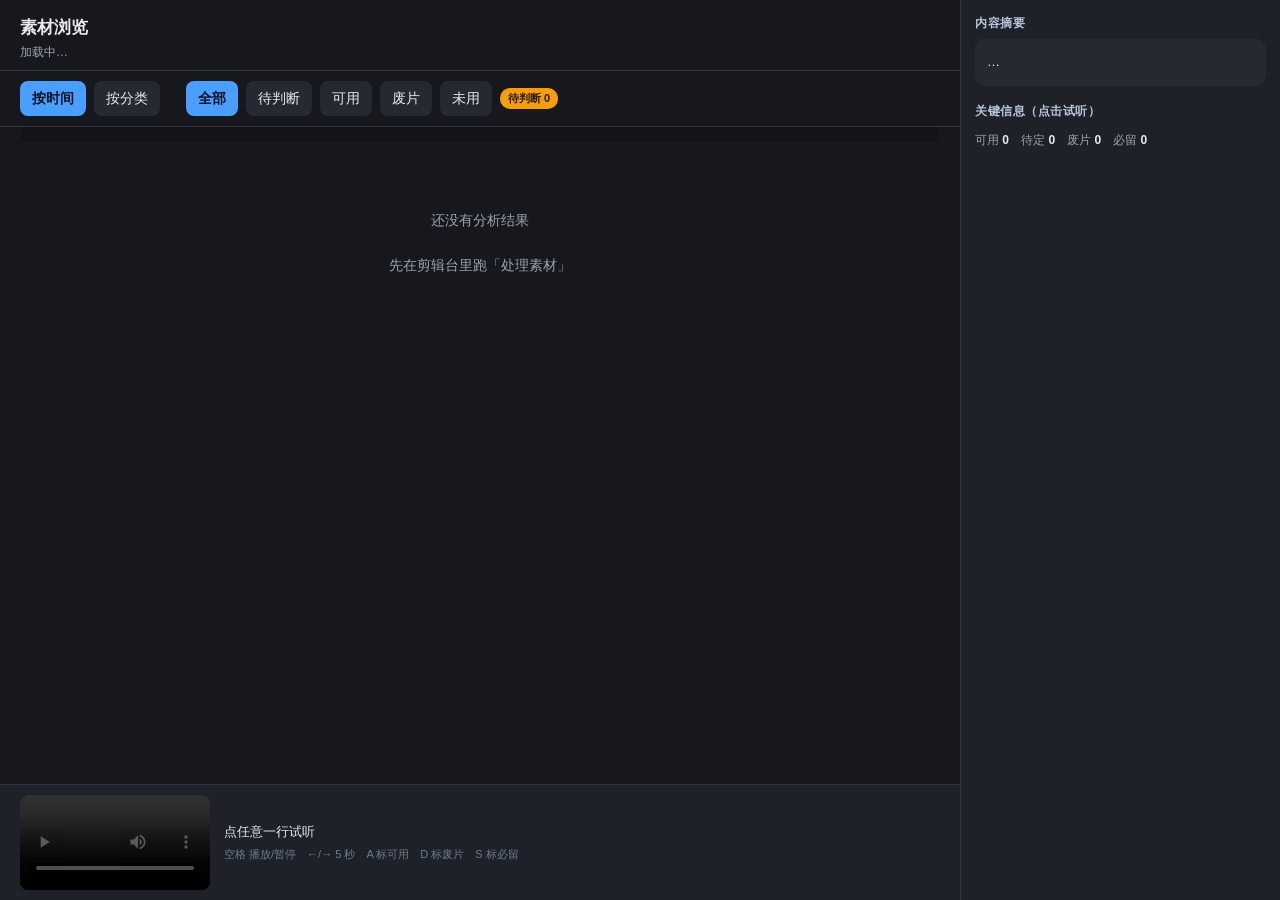
==== gui/static/browse.html @ af394642 "feat(gui): production browse page wired to real data - 时间/分类双视图，密度条，A/D 改档、S 标必留，即时落盘 - 右栏内容摘要 + 关键信" ====
<!DOCTYPE html><html lang="zh-CN"><head><meta charset="utf-8">
<title>素材浏览 · 剪辑台</title>
<style>
:root{--bg:#16181d;--panel:#1e2128;--panel2:#252932;--line:#2f3440;--text:#e8eaf0;
--muted:#9aa2b1;--accent:#4a9eff;--waste:#4b5563;--pending:#f59e0b;--usable:#3ddc84}
*{box-sizing:border-box}
body{margin:0;background:var(--bg);color:var(--text);font:14px/1.6 -apple-system,"PingFang SC",sans-serif}
button{font:inherit;cursor:pointer;border:none;border-radius:8px;padding:6px 12px;background:var(--panel2);color:var(--text)}
button:hover{filter:brightness(1.15)}
button.on{background:var(--accent);color:#06121f;font-weight:600}
#app{display:grid;grid-template-columns:1fr 320px;height:100vh}
main{display:flex;flex-direction:column;overflow:hidden}
header{padding:14px 20px 8px;border-bottom:1px solid var(--line)}
h1{margin:0;font-size:17px}
.sub{color:var(--muted);font-size:12px;margin-top:2px}
.bar{display:flex;gap:8px;align-items:center;padding:10px 20px;border-bottom:1px solid var(--line);flex-wrap:wrap}
.badge{font-size:11px;color:#2a1c02;background:var(--pending);border-radius:10px;padding:2px 8px;font-weight:700;cursor:pointer}
.density{height:14px;background:#12141a;border-radius:7px;overflow:hidden;display:flex;margin:0 20px 8px;cursor:pointer}
.density div{height:100%}
.list{flex:1;overflow:auto;padding:0 20px 130px}
.row{display:grid;grid-template-columns:88px 120px 44px 1fr 50px 30px;gap:8px;align-items:center;
padding:7px 8px;border-bottom:1px solid #23262e;cursor:pointer}
.row:hover{background:#1a1d24}
.row.active{background:#1b2740}
.tc{color:var(--muted);font-size:12px;font-variant-numeric:tabular-nums}
.cat{font-size:11px;color:#9fb4d8;background:#1d2735;border-radius:6px;padding:2px 6px;text-align:center;
overflow:hidden;text-overflow:ellipsis;white-space:nowrap}
.lv{font-size:11px;font-weight:700;text-align:center;border-radius:5px;padding:2px 0}
.lv1{background:#252a33;color:#8b94a3}.lv2{background:#4a3108;color:#ffc45c}.lv3{background:#123a28;color:#5ce0a0}
.sum{font-size:13px;overflow:hidden;text-overflow:ellipsis;white-space:nowrap}
.sum small{color:var(--muted);font-size:11px;display:block;white-space:nowrap;overflow:hidden;text-overflow:ellipsis}
.dur{color:var(--muted);font-size:12px;text-align:right}
.star{font-size:15px;background:none;padding:0;color:#4b5563}
.star.on{color:#f5c542}
.used{color:var(--usable);font-size:10px;margin-left:4px}
.group{margin:14px 0 6px;font-weight:600;font-size:13px;color:#b9c6da;display:flex;gap:8px;flex-wrap:wrap;align-items:baseline}
.group span{font-weight:400;color:var(--muted);font-size:11px}
.group .num{color:#9fb4d8}
aside{border-left:1px solid var(--line);background:var(--panel);padding:14px;overflow:auto}
aside h2{font-size:12px;margin:0 0 6px;color:#b9c6da;letter-spacing:.5px}
.summary{background:var(--panel2);border-radius:10px;padding:12px;font-size:13px;line-height:1.75}
.kp{margin:6px 0;font-size:12px;color:#c8d2e0;cursor:pointer}
.kp:hover{color:#fff}
.kp b{color:var(--accent);font-variant-numeric:tabular-nums;font-weight:600;margin-right:6px}
.cast{font-size:12px;color:var(--muted);margin-top:8px}
footer{position:fixed;left:0;right:320px;bottom:0;background:var(--panel);border-top:1px solid var(--line);
padding:10px 20px;display:flex;gap:14px;align-items:center}
footer video{width:190px;border-radius:8px;background:#000}
footer .t{font-size:12.5px}
footer .t b{color:var(--accent)}
footer .keys{font-size:11px;color:#6b7c93;margin-top:4px}
.stat{display:flex;gap:12px;font-size:12px;color:var(--muted);flex-wrap:wrap;margin-top:10px}
.stat b{color:var(--text)}
.empty{color:var(--muted);text-align:center;padding:60px}
</style></head><body>
<div id="app">
<main>
  <header>
    <h1 id="title">素材浏览</h1>
    <div class="sub" id="sub">加载中…</div>
  </header>
  <div class="bar">
    <button id="vTime" class="on" onclick="setView('time')">按时间</button>
    <button id="vCat" onclick="setView('cat')">按分类</button>
    <span style="width:10px"></span>
    <button id="fAll" class="on" onclick="setFilter(0)">全部</button>
    <button id="f2" onclick="setFilter(2)">待判断</button>
    <button id="f3" onclick="setFilter(3)">可用</button>
    <button id="f1" onclick="setFilter(1)">废片</button>
    <button id="fUn" onclick="setFilter(9)">未用</button>
    <span class="badge" id="pendBadge" title="只看待判断" onclick="setFilter(2)">待判断 0</span>
    <span style="margin-left:auto;color:var(--muted);font-size:12px" id="count"></span>
  </div>
  <div class="density" id="density"></div>
  <div class="list" id="list"><div class="empty">加载中…</div></div>
</main>
<aside>
  <h2>内容摘要</h2>
  <div class="summary" id="summary">…</div>
  <h2 style="margin-top:16px">关键信息（点击试听）</h2>
  <div id="keypoints"></div>
  <div class="stat">
    <span>可用 <b id="n3">0</b></span><span>待定 <b id="n2">0</b></span>
    <span>废片 <b id="n1">0</b></span><span>必留 <b id="nM">0</b></span>
  </div>
  <div class="stat" style="margin-top:8px" id="castBox"></div>
</aside>
</div>
<footer>
  <video id="pv" controls preload="metadata"></video>
  <div>
    <div class="t" id="now">点任意一行试听</div>
    <div class="keys">空格 播放/暂停　←/→ 5 秒　A 标可用　D 标废片　S 标必留</div>
  </div>
</footer>
<script>
const PROJECT = new URLSearchParams(location.search).get('project') || '';
const LV = {1:'废片',2:'待定',3:'可用'};
const COLOR = {1:'var(--waste)',2:'var(--pending)',3:'var(--usable)'};
const pv = document.getElementById('pv');
let DATA = null, view='time', filter=0, cur=null;
const fmt = s => String(Math.floor(s/60)).padStart(2,'0')+':'+(s%60).toFixed(1).padStart(4,'0');

async function load(){
  const r = await fetch('/api/browse?project='+encodeURIComponent(PROJECT));
  if(!r.ok){ const e = await r.json().catch(()=>({}));
    document.getElementById('list').innerHTML =
      `<div class="empty">${e.error || '还没有分析结果'}<br><br>先在剪辑台里跑「处理素材」</div>`; return; }
  DATA = await r.json();
  pv.src = '/media/'+encodeURIComponent(PROJECT)+'/proxy';
  document.getElementById('title').textContent = DATA.project.title || PROJECT;
  document.getElementById('sub').textContent =
    `素材 ${(DATA.material_duration/60).toFixed(1)} 分钟 · ${DATA.segments.length} 段 · 目标 ${DATA.project.target_duration}s`;
  renderSummary(); density(); render();
}
function renderSummary(){
  const s = DATA.summary || {};
  document.getElementById('summary').innerHTML =
    (s.summary || '（暂无摘要）') + (s.fallback ? '<div style="color:#8a6a3a;font-size:11px;margin-top:6px">（兜底摘要）</div>' : '');
  const box = document.getElementById('keypoints');
  box.innerHTML = (s.key_points||[]).map(p=>
    `<div class="kp" onclick="jump(${p.at}, null, ${p.at+4})"><b>${fmt(p.at)}</b>${p.text}
       <span style="color:#6b7c93">· ${p.why||''}</span></div>`).join('') || '<div class="kp">—</div>';
  document.getElementById('castBox').innerHTML =
    (s.cast||[]).map(c=>`<span>${c.name}<span style="color:#6b7c93"> · ${c.desc}</span></span>`).join('');
}
function density(){
  const d = document.getElementById('density'); d.innerHTML='';
  const total = DATA.material_duration || 1;
  DATA.segments.forEach(s=>{
    const el = document.createElement('div');
    el.style.width = ((s.dur/total)*100).toFixed(3)+'%';
    el.style.background = COLOR[s.level];
    el.title = fmt(s.start)+' '+LV[s.level]+' · '+(s.topic||'');
    el.onclick = e=>{e.stopPropagation(); jump(s.start, s.id, s.end);};
    d.appendChild(el);
  });
}
function setView(v){ view=v;
  document.getElementById('vTime').classList.toggle('on',v==='time');
  document.getElementById('vCat').classList.toggle('on',v==='cat'); render(); }
function setFilter(f){ filter=f;
  [['fAll',0],['f2',2],['f3',3],['f1',1],['fUn',9]].forEach(([id,v])=>
    document.getElementById(id).classList.toggle('on', v===f)); render(); }
function pass(s){
  if(filter===9) return !s.inCut;
  if(filter===0) return true;
  return s.level===filter;
}
function row(s){
  return `<div class="row" data-id="${s.id}" onclick="jump(${s.start},'${s.id}',${s.end})">
    <div class="tc">${fmt(s.start)}</div>
    <div class="cat" title="${s.topic||''}">${s.topic||'—'}</div>
    <div class="lv lv${s.level}" title="${(s.level_reason||'').replace(/"/g,'')}">${LV[s.level]}</div>
    <div class="sum">${escapeHtml(s.text).slice(0,60)}${s.inCut?'<span class="used">已用</span>':''}
      <small>${escapeHtml(s.level_reason||'')}${s.visual_flags?.length?' · 画面:'+s.visual_flags.join('/'):''}</small></div>
    <div class="dur">${s.dur.toFixed(1)}s</div>
    <button class="star ${s.must_keep?'on':''}" onclick="event.stopPropagation();toggleMust('${s.id}')">★</button>
  </div>`;
}
function escapeHtml(t){ return (t||'').replace(/[&<>"]/g, c=>({'&':'&amp;','<':'&lt;','>':'&gt;','"':'&quot;'}[c])); }

function render(){
  if(!DATA) return;
  const list = document.getElementById('list');
  const items = DATA.segments.filter(pass);
  document.getElementById('count').textContent = `显示 ${items.length} / ${DATA.segments.length} 段`;
  if(view==='time'){ list.innerHTML = items.map(row).join(''); }
  else{
    const groups = {};
    items.forEach(s=>{ (groups[s.topic||'未归类'] ||= []).push(s); });
    list.innerHTML = Object.entries(groups).map(([name, arr])=>{
      const t = (DATA.topics||[]).find(x=>x.name===name) || {};
      const usable = arr.filter(s=>s.level===3).length;
      return `<div class="group">${name}${t.must?' · <span style="color:#ffc45c">必留</span>':''}
        <span>${arr.length} 句 · 可用 <span class="num">${usable}</span> ·
        可用时长 ${(t.usable_dur||0).toFixed(0)}s · 预算 ${t.budget||0}s</span></div>`
        + arr.map(row).join('');
    }).join('');
  }
  const n = {1:0,2:0,3:0};
  DATA.segments.forEach(s=>n[s.level]++);
  document.getElementById('n1').textContent=n[1];
  document.getElementById('n2').textContent=n[2];
  document.getElementById('n3').textContent=n[3];
  document.getElementById('nM').textContent=DATA.segments.filter(s=>s.must_keep).length;
  document.getElementById('pendBadge').textContent=`待判断 ${n[2]}`;
}

function jump(start, id, end){
  pv.currentTime = Math.max(0, start-0.3); pv.play();
  cur = id || null;
  const s = DATA.segments.find(x=>x.id===cur);
  document.getElementById('now').innerHTML = `<b>${fmt(start)}–${fmt(end||start+1)}</b>　${s?escapeHtml(s.text).slice(0,40):''}<br>
    <span style="color:var(--muted)">${s?escapeHtml(s.level_reason||''):''}</span>`;
  document.querySelectorAll('.row').forEach(r=>r.classList.toggle('active', r.dataset.id===cur));
  clearInterval(window._t);
  window._t = setInterval(()=>{ if(pv.currentTime>=(end||start+999)){pv.pause();clearInterval(window._t);} },120);
}
async function setLevel(id, level){
  const s = DATA.segments.find(x=>x.id===id); if(!s) return;
  s.level = level; s.level_reason = `人工改为${LV[level]}`; s.override = true;
  await fetch('/api/browse/level', {method:'POST', headers:{'Content-Type':'application/json'},
    body: JSON.stringify({project:PROJECT, id, level})});
  render();
}
async function toggleMust(id){
  const s = DATA.segments.find(x=>x.id===id); if(!s) return;
  s.must_keep = !s.must_keep;
  await fetch('/api/browse/must', {method:'POST', headers:{'Content-Type':'application/json'},
    body: JSON.stringify({project:PROJECT, id, must:s.must_keep})});
  render();
}
document.addEventListener('keydown', e=>{
  if(e.target.tagName==='INPUT') return;
  if(e.code==='Space'){ e.preventDefault(); pv.paused?pv.play():pv.pause(); }
  if(e.code==='ArrowRight') pv.currentTime+=5;
  if(e.code==='ArrowLeft') pv.currentTime-=5;
  if(!cur) return;
  if(e.key==='a'||e.key==='A') setLevel(cur,3);
  if(e.key==='d'||e.key==='D') setLevel(cur,1);
  if(e.key==='s'||e.key==='S') toggleMust(cur);
});
load();
</script></body></html>
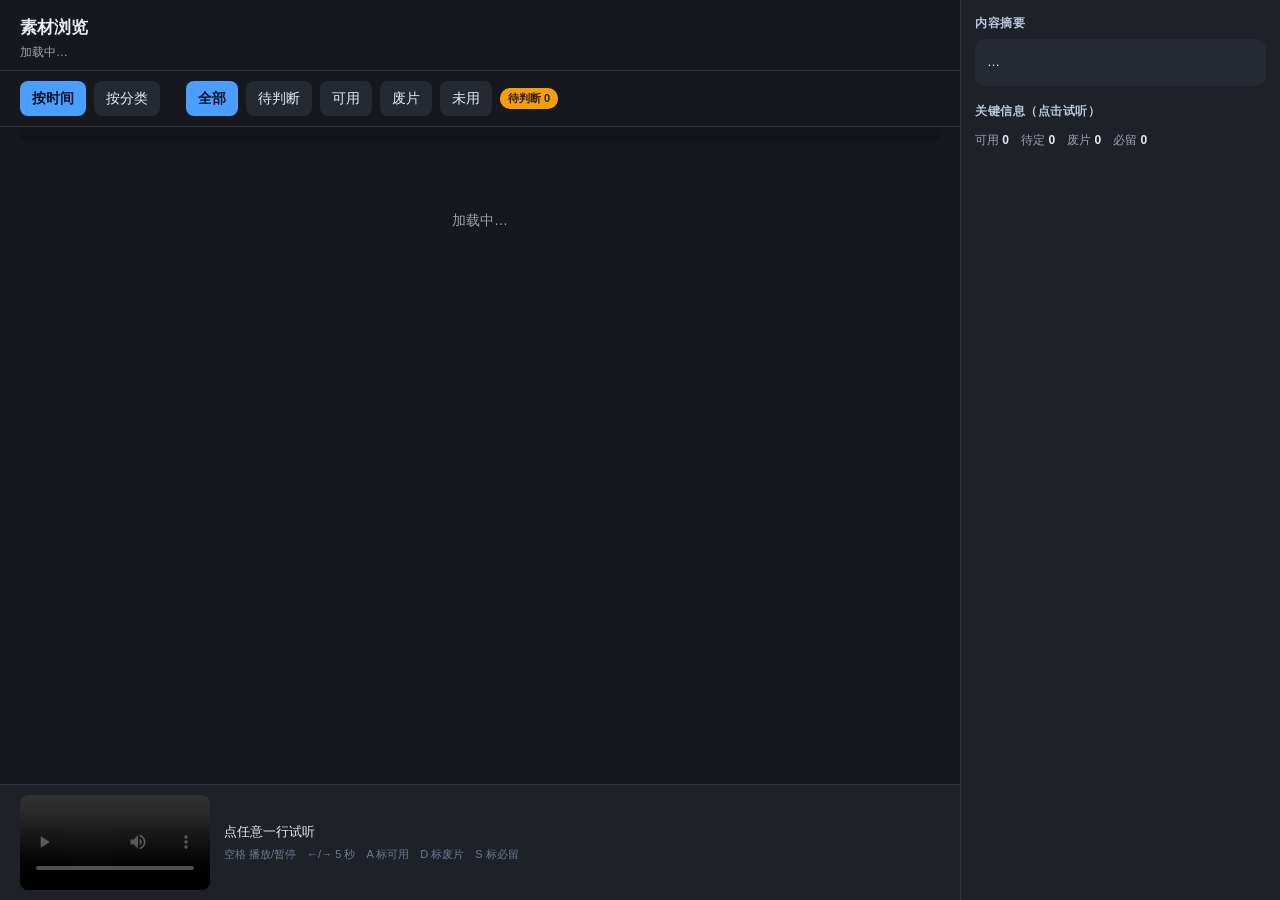
==== commit 624e9793: "fix(gui): harden local server against CSRF, traversal, XSS and lossy saves (GL-05/06/07/18/21/23) - " ====
--- a/gui/static/browse.html
+++ b/gui/static/browse.html
@@ -1,5 +1,7 @@
 <!DOCTYPE html><html lang="zh-CN"><head><meta charset="utf-8">
 <title>素材浏览 · 剪辑台</title>
+<meta name="aicut-token" content="__AICUT_TOKEN__">
+<script src="/static/common.js"></script>
 <style>
 :root{--bg:#16181d;--panel:#1e2128;--panel2:#252932;--line:#2f3440;--text:#e8eaf0;
 --muted:#9aa2b1;--accent:#4a9eff;--waste:#4b5563;--pending:#f59e0b;--usable:#3ddc84}
@@ -105,8 +107,9 @@
   const r = await fetch('/api/browse?project='+encodeURIComponent(PROJECT));
   if(!r.ok){ const e = await r.json().catch(()=>({}));
     document.getElementById('list').innerHTML =
-      `<div class="empty">${e.error || '还没有分析结果'}<br><br>先在剪辑台里跑「处理素材」</div>`; return; }
+      `<div class="empty">${esc(e.error || '还没有分析结果')}<br><br>先在剪辑台里跑「处理素材」</div>`; return; }
   DATA = await r.json();
+  DATA.segments.forEach((s, i) => { s._i = i; });  // 内联事件只传数字下标（GL-07）
   pv.src = '/media/'+encodeURIComponent(PROJECT)+'/proxy';
   document.getElementById('title').textContent = DATA.project.title || PROJECT;
   document.getElementById('sub').textContent =
@@ -116,13 +119,13 @@
 function renderSummary(){
   const s = DATA.summary || {};
   document.getElementById('summary').innerHTML =
-    (s.summary || '（暂无摘要）') + (s.fallback ? '<div style="color:#8a6a3a;font-size:11px;margin-top:6px">（兜底摘要）</div>' : '');
+    esc(s.summary || '（暂无摘要）') + (s.fallback ? '<div style="color:#8a6a3a;font-size:11px;margin-top:6px">（兜底摘要）</div>' : '');
   const box = document.getElementById('keypoints');
   box.innerHTML = (s.key_points||[]).map(p=>
-    `<div class="kp" onclick="jump(${p.at}, null, ${p.at+4})"><b>${fmt(p.at)}</b>${p.text}
-       <span style="color:#6b7c93">· ${p.why||''}</span></div>`).join('') || '<div class="kp">—</div>';
+    `<div class="kp" onclick="jump(${num(p.at)}, null, ${num(p.at)+4})"><b>${fmt(num(p.at))}</b>${esc(p.text)}
+       <span style="color:#6b7c93">· ${esc(p.why||'')}</span></div>`).join('') || '<div class="kp">—</div>';
   document.getElementById('castBox').innerHTML =
-    (s.cast||[]).map(c=>`<span>${c.name}<span style="color:#6b7c93"> · ${c.desc}</span></span>`).join('');
+    (s.cast||[]).map(c=>`<span>${esc(c.name)}<span style="color:#6b7c93"> · ${esc(c.desc)}</span></span>`).join('');
 }
 function density(){
   const d = document.getElementById('density'); d.innerHTML='';
@@ -148,17 +151,19 @@
   return s.level===filter;
 }
 function row(s){
-  return `<div class="row" data-id="${s.id}" onclick="jump(${s.start},'${s.id}',${s.end})">
-    <div class="tc">${fmt(s.start)}</div>
-    <div class="cat" title="${s.topic||''}">${s.topic||'—'}</div>
-    <div class="lv lv${s.level}" title="${(s.level_reason||'').replace(/"/g,'')}">${LV[s.level]}</div>
-    <div class="sum">${escapeHtml(s.text).slice(0,60)}${s.inCut?'<span class="used">已用</span>':''}
-      <small>${escapeHtml(s.level_reason||'')}${s.visual_flags?.length?' · 画面:'+s.visual_flags.join('/'):''}</small></div>
-    <div class="dur">${s.dur.toFixed(1)}s</div>
-    <button class="star ${s.must_keep?'on':''}" onclick="event.stopPropagation();toggleMust('${s.id}')">★</button>
+  const lv = num(s.level);
+  return `<div class="row" data-id="${esc(s.id)}" onclick="jumpSeg(${s._i})">
+    <div class="tc">${fmt(num(s.start))}</div>
+    <div class="cat" title="${esc(s.topic||'')}">${esc(s.topic||'—')}</div>
+    <div class="lv lv${lv}" title="${esc(s.level_reason||'')}">${esc(LV[lv])}</div>
+    <div class="sum">${esc(String(s.text ?? '').slice(0,60))}${s.inCut?'<span class="used">已用</span>':''}
+      <small>${esc(s.level_reason||'')}${s.visual_flags?.length?' · 画面:'+s.visual_flags.map(esc).join('/'):''}</small></div>
+    <div class="dur">${num(s.dur).toFixed(1)}s</div>
+    <button class="star ${s.must_keep?'on':''}" onclick="event.stopPropagation();toggleMustIdx(${s._i})">★</button>
   </div>`;
 }
-function escapeHtml(t){ return (t||'').replace(/[&<>"]/g, c=>({'&':'&amp;','<':'&lt;','>':'&gt;','"':'&quot;'}[c])); }
+function jumpSeg(i){ const s = DATA.segments[i]; jump(num(s.start), s.id, num(s.end)); }
+function toggleMustIdx(i){ toggleMust(DATA.segments[i].id); }
 
 function render(){
   if(!DATA) return;
@@ -172,9 +177,9 @@
     list.innerHTML = Object.entries(groups).map(([name, arr])=>{
       const t = (DATA.topics||[]).find(x=>x.name===name) || {};
       const usable = arr.filter(s=>s.level===3).length;
-      return `<div class="group">${name}${t.must?' · <span style="color:#ffc45c">必留</span>':''}
+      return `<div class="group">${esc(name)}${t.must?' · <span style="color:#ffc45c">必留</span>':''}
         <span>${arr.length} 句 · 可用 <span class="num">${usable}</span> ·
-        可用时长 ${(t.usable_dur||0).toFixed(0)}s · 预算 ${t.budget||0}s</span></div>`
+        可用时长 ${num(t.usable_dur).toFixed(0)}s · 预算 ${num(t.budget)}s</span></div>`
         + arr.map(row).join('');
     }).join('');
   }
@@ -191,8 +196,8 @@
   pv.currentTime = Math.max(0, start-0.3); pv.play();
   cur = id || null;
   const s = DATA.segments.find(x=>x.id===cur);
-  document.getElementById('now').innerHTML = `<b>${fmt(start)}–${fmt(end||start+1)}</b>　${s?escapeHtml(s.text).slice(0,40):''}<br>
-    <span style="color:var(--muted)">${s?escapeHtml(s.level_reason||''):''}</span>`;
+  document.getElementById('now').innerHTML = `<b>${fmt(start)}–${fmt(end||start+1)}</b>　${s?esc(String(s.text ?? '').slice(0,40)):''}<br>
+    <span style="color:var(--muted)">${s?esc(s.level_reason||''):''}</span>`;
   document.querySelectorAll('.row').forEach(r=>r.classList.toggle('active', r.dataset.id===cur));
   clearInterval(window._t);
   window._t = setInterval(()=>{ if(pv.currentTime>=(end||start+999)){pv.pause();clearInterval(window._t);} },120);
